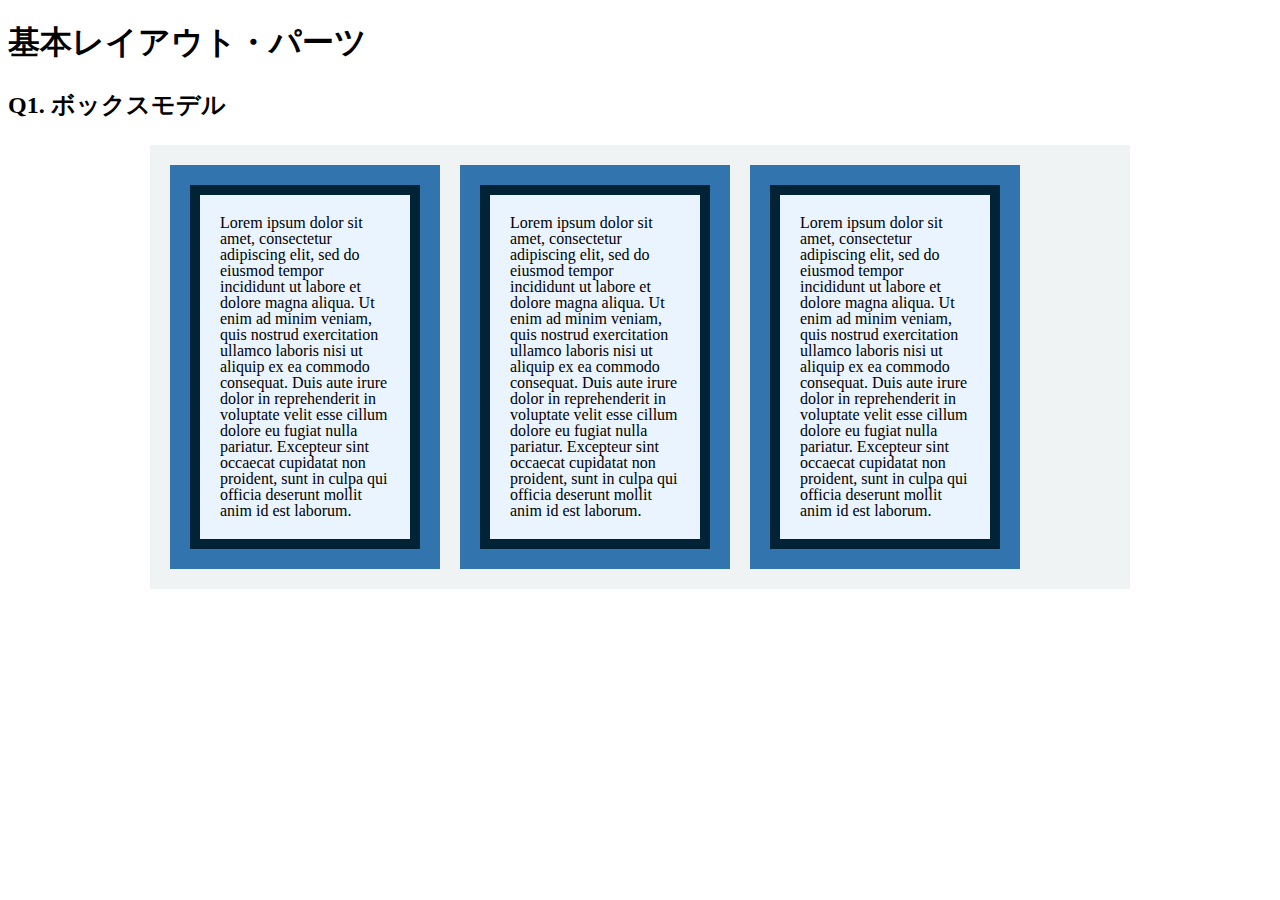
==== layout_parts/q1/index.html @ 4a21602a "基本レイアウト・パーツ前半(p1-p6)レビュー" ====
<!DOCTYPE html>
<html>
  <head>
    <meta charset="utf-8">
    <meta http-equiv="X-UA-Compatible" content="IE=edge">
    <meta name="viewport" content="width=device-width, initial-scale=1.0, maximum-scale=1.0, user-scalable=no">
    <meta name="format-detection" content="telephone=no">
    <title>基本レイアウト・パーツ</title>
    <link rel="stylesheet" href="http://gizumo-inc.github.io/sample/front-lesson/layout_parts_new/assets/css/reset.css">
    <link rel="stylesheet" href="http://gizumo-inc.github.io/sample/front-lesson/layout_parts_new/assets/css/base.css">
    <link rel="stylesheet" href="css/style.css">
  </head>
  <body>
    <div class="wrapper">
      <h1 class="title">基本レイアウト・パーツ</h1>
      <h2 class="headline">
        <p class="headline__text">Q1. ボックスモデル</p>
      </h2>
      <div class="box">
        <!-- 回答はクラスq1の要素の中に書いてね -->
        <!-- すでについてるクラスにはstyleを指定しない。styleをつける場合は自分で新たにクラスをつけること -->
        <div class="q1 outbox clearfix">
          <div class="outside">
            <div class="inside">Lorem ipsum dolor sit amet, consectetur adipiscing elit, sed do eiusmod tempor incididunt ut labore et dolore magna aliqua. Ut enim ad minim veniam, quis nostrud exercitation ullamco laboris nisi ut aliquip ex ea commodo consequat. Duis aute irure dolor in reprehenderit in voluptate velit esse cillum dolore eu fugiat nulla pariatur. Excepteur sint occaecat cupidatat non proident, sunt in culpa qui officia deserunt mollit anim id est laborum.</div>
          </div>
          <div class="outside">
            <div class="inside">Lorem ipsum dolor sit amet, consectetur adipiscing elit, sed do eiusmod tempor incididunt ut labore et dolore magna aliqua. Ut enim ad minim veniam, quis nostrud exercitation ullamco laboris nisi ut aliquip ex ea commodo consequat. Duis aute irure dolor in reprehenderit in voluptate velit esse cillum dolore eu fugiat nulla pariatur. Excepteur sint occaecat cupidatat non proident, sunt in culpa qui officia deserunt mollit anim id est laborum.</div>
          </div>
          <div class="outside">
            <div class="inside">Lorem ipsum dolor sit amet, consectetur adipiscing elit, sed do eiusmod tempor incididunt ut labore et dolore magna aliqua. Ut enim ad minim veniam, quis nostrud exercitation ullamco laboris nisi ut aliquip ex ea commodo consequat. Duis aute irure dolor in reprehenderit in voluptate velit esse cillum dolore eu fugiat nulla pariatur. Excepteur sint occaecat cupidatat non proident, sunt in culpa qui officia deserunt mollit anim id est laborum.</div>
          </div>
        </div>
        <!-- 回答はクラスq1の要素の中に書いてね -->
      </div>
    </div>
  </body>
</html>
---- layout_parts/q1/css/style.css ----
@charset "UTF-8";

.clearfix::after {
  content: "";
  display: block;
  clear: both;
}
.outbox {
  margin: auto;
  width: 940px;
  padding: 20px;
  background-color: #eff3f4;
}
.outside {
  background-color: #3274ae;
  float: left;
  margin-left: 20px;
  padding: 20px;
}
.inside {
  box-sizing: border-box;
  width: 230px;
  background-color: #eaf4ff;
  border: solid 10px #022336;
  padding: 20px;
  font-size: 16px;
  line-height: 16px;
}
.outside:first-child{
  margin-left: 0px;
}
/* 回答はここに書いてね */

/* 回答はここに書いてね */
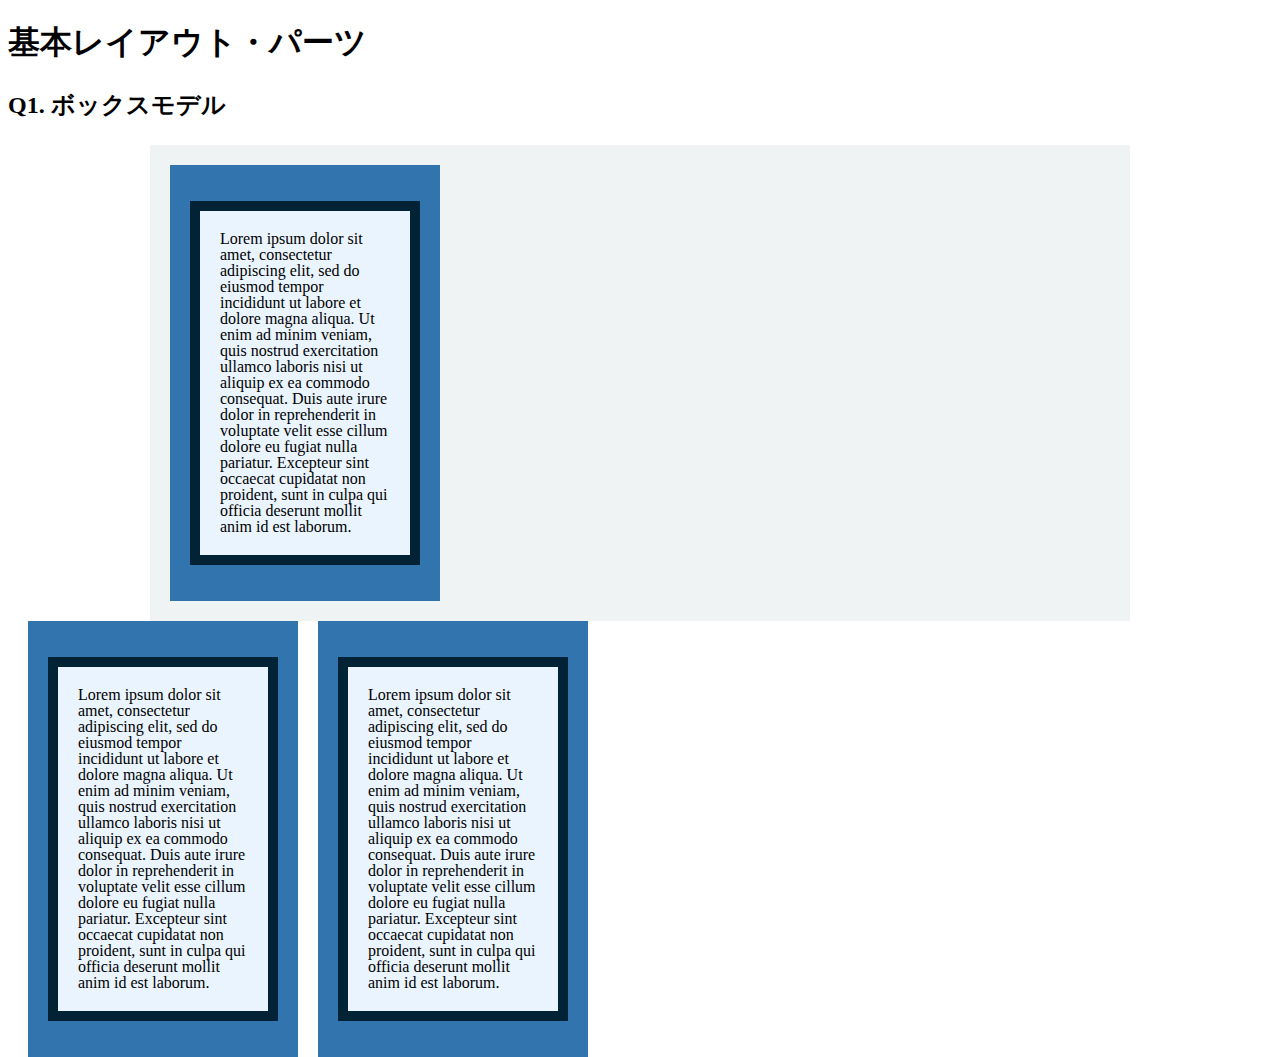
==== commit 1bbeb662: "基本レイアウト・パーツ前半(q1-q6)レビュー" ====
--- a/layout_parts/q1/index.html
+++ b/layout_parts/q1/index.html
@@ -21,13 +21,13 @@
         <!-- すでについてるクラスにはstyleを指定しない。styleをつける場合は自分で新たにクラスをつけること -->
         <div class="q1 outbox clearfix">
           <div class="outside">
-            <div class="inside">Lorem ipsum dolor sit amet, consectetur adipiscing elit, sed do eiusmod tempor incididunt ut labore et dolore magna aliqua. Ut enim ad minim veniam, quis nostrud exercitation ullamco laboris nisi ut aliquip ex ea commodo consequat. Duis aute irure dolor in reprehenderit in voluptate velit esse cillum dolore eu fugiat nulla pariatur. Excepteur sint occaecat cupidatat non proident, sunt in culpa qui officia deserunt mollit anim id est laborum.</div>
+            <p class="inside">Lorem ipsum dolor sit amet, consectetur adipiscing elit, sed do eiusmod tempor incididunt ut labore et dolore magna aliqua. Ut enim ad minim veniam, quis nostrud exercitation ullamco laboris nisi ut aliquip ex ea commodo consequat. Duis aute irure dolor in reprehenderit in voluptate velit esse cillum dolore eu fugiat nulla pariatur. Excepteur sint occaecat cupidatat non proident, sunt in culpa qui officia deserunt mollit anim id est laborum.</div>
           </div>
           <div class="outside">
-            <div class="inside">Lorem ipsum dolor sit amet, consectetur adipiscing elit, sed do eiusmod tempor incididunt ut labore et dolore magna aliqua. Ut enim ad minim veniam, quis nostrud exercitation ullamco laboris nisi ut aliquip ex ea commodo consequat. Duis aute irure dolor in reprehenderit in voluptate velit esse cillum dolore eu fugiat nulla pariatur. Excepteur sint occaecat cupidatat non proident, sunt in culpa qui officia deserunt mollit anim id est laborum.</div>
+            <p class="inside">Lorem ipsum dolor sit amet, consectetur adipiscing elit, sed do eiusmod tempor incididunt ut labore et dolore magna aliqua. Ut enim ad minim veniam, quis nostrud exercitation ullamco laboris nisi ut aliquip ex ea commodo consequat. Duis aute irure dolor in reprehenderit in voluptate velit esse cillum dolore eu fugiat nulla pariatur. Excepteur sint occaecat cupidatat non proident, sunt in culpa qui officia deserunt mollit anim id est laborum.</div>
           </div>
           <div class="outside">
-            <div class="inside">Lorem ipsum dolor sit amet, consectetur adipiscing elit, sed do eiusmod tempor incididunt ut labore et dolore magna aliqua. Ut enim ad minim veniam, quis nostrud exercitation ullamco laboris nisi ut aliquip ex ea commodo consequat. Duis aute irure dolor in reprehenderit in voluptate velit esse cillum dolore eu fugiat nulla pariatur. Excepteur sint occaecat cupidatat non proident, sunt in culpa qui officia deserunt mollit anim id est laborum.</div>
+            <p class="inside">Lorem ipsum dolor sit amet, consectetur adipiscing elit, sed do eiusmod tempor incididunt ut labore et dolore magna aliqua. Ut enim ad minim veniam, quis nostrud exercitation ullamco laboris nisi ut aliquip ex ea commodo consequat. Duis aute irure dolor in reprehenderit in voluptate velit esse cillum dolore eu fugiat nulla pariatur. Excepteur sint occaecat cupidatat non proident, sunt in culpa qui officia deserunt mollit anim id est laborum.</div>
           </div>
         </div>
         <!-- 回答はクラスq1の要素の中に書いてね -->
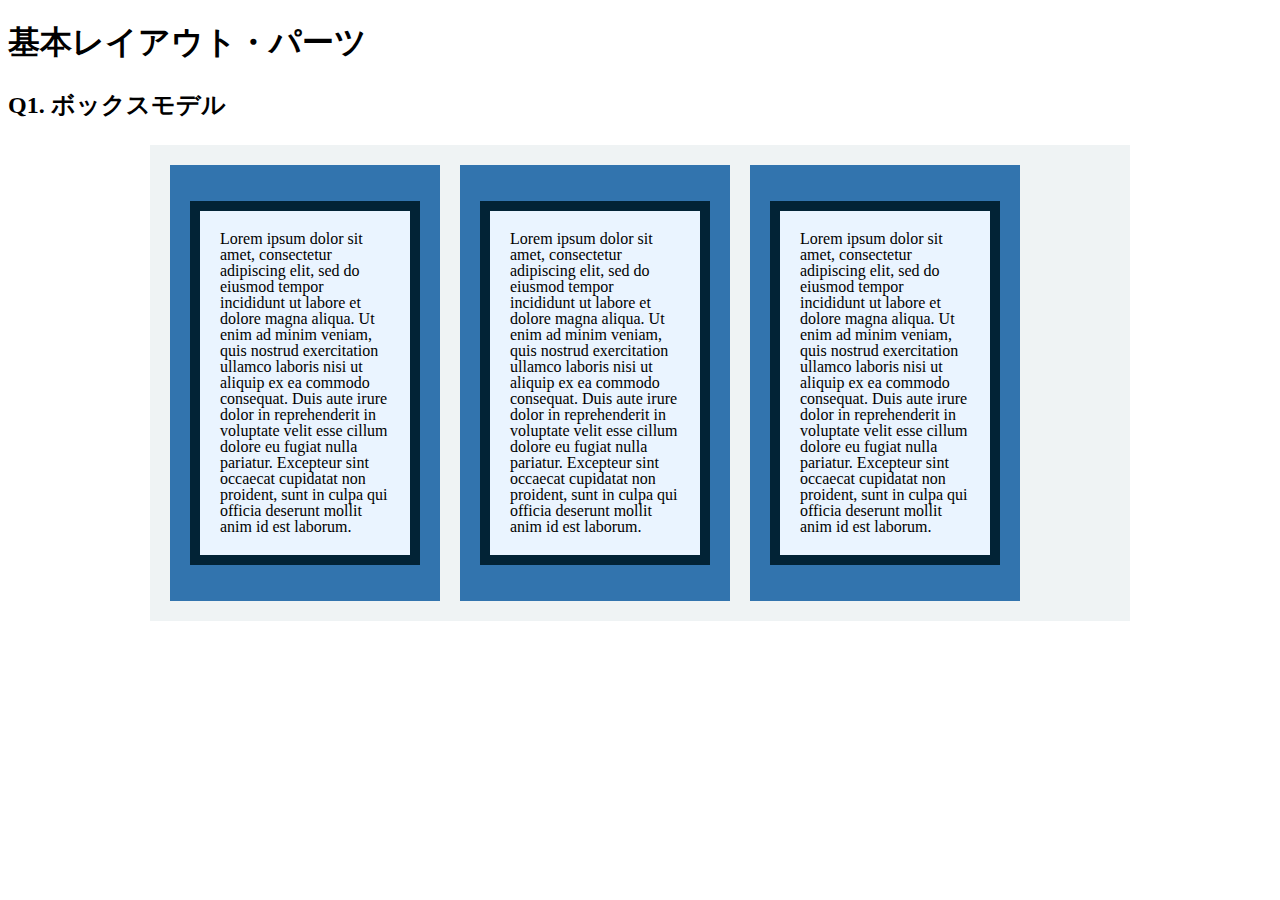
==== commit f7430a38: "修正１" ====
--- a/layout_parts/q1/index.html
+++ b/layout_parts/q1/index.html
@@ -21,13 +21,13 @@
         <!-- すでについてるクラスにはstyleを指定しない。styleをつける場合は自分で新たにクラスをつけること -->
         <div class="q1 outbox clearfix">
           <div class="outside">
-            <p class="inside">Lorem ipsum dolor sit amet, consectetur adipiscing elit, sed do eiusmod tempor incididunt ut labore et dolore magna aliqua. Ut enim ad minim veniam, quis nostrud exercitation ullamco laboris nisi ut aliquip ex ea commodo consequat. Duis aute irure dolor in reprehenderit in voluptate velit esse cillum dolore eu fugiat nulla pariatur. Excepteur sint occaecat cupidatat non proident, sunt in culpa qui officia deserunt mollit anim id est laborum.</div>
+            <p class="inside">Lorem ipsum dolor sit amet, consectetur adipiscing elit, sed do eiusmod tempor incididunt ut labore et dolore magna aliqua. Ut enim ad minim veniam, quis nostrud exercitation ullamco laboris nisi ut aliquip ex ea commodo consequat. Duis aute irure dolor in reprehenderit in voluptate velit esse cillum dolore eu fugiat nulla pariatur. Excepteur sint occaecat cupidatat non proident, sunt in culpa qui officia deserunt mollit anim id est laborum.</p>
           </div>
           <div class="outside">
-            <p class="inside">Lorem ipsum dolor sit amet, consectetur adipiscing elit, sed do eiusmod tempor incididunt ut labore et dolore magna aliqua. Ut enim ad minim veniam, quis nostrud exercitation ullamco laboris nisi ut aliquip ex ea commodo consequat. Duis aute irure dolor in reprehenderit in voluptate velit esse cillum dolore eu fugiat nulla pariatur. Excepteur sint occaecat cupidatat non proident, sunt in culpa qui officia deserunt mollit anim id est laborum.</div>
+            <p class="inside">Lorem ipsum dolor sit amet, consectetur adipiscing elit, sed do eiusmod tempor incididunt ut labore et dolore magna aliqua. Ut enim ad minim veniam, quis nostrud exercitation ullamco laboris nisi ut aliquip ex ea commodo consequat. Duis aute irure dolor in reprehenderit in voluptate velit esse cillum dolore eu fugiat nulla pariatur. Excepteur sint occaecat cupidatat non proident, sunt in culpa qui officia deserunt mollit anim id est laborum.</p>
           </div>
           <div class="outside">
-            <p class="inside">Lorem ipsum dolor sit amet, consectetur adipiscing elit, sed do eiusmod tempor incididunt ut labore et dolore magna aliqua. Ut enim ad minim veniam, quis nostrud exercitation ullamco laboris nisi ut aliquip ex ea commodo consequat. Duis aute irure dolor in reprehenderit in voluptate velit esse cillum dolore eu fugiat nulla pariatur. Excepteur sint occaecat cupidatat non proident, sunt in culpa qui officia deserunt mollit anim id est laborum.</div>
+            <p class="inside">Lorem ipsum dolor sit amet, consectetur adipiscing elit, sed do eiusmod tempor incididunt ut labore et dolore magna aliqua. Ut enim ad minim veniam, quis nostrud exercitation ullamco laboris nisi ut aliquip ex ea commodo consequat. Duis aute irure dolor in reprehenderit in voluptate velit esse cillum dolore eu fugiat nulla pariatur. Excepteur sint occaecat cupidatat non proident, sunt in culpa qui officia deserunt mollit anim id est laborum.</p>
           </div>
         </div>
         <!-- 回答はクラスq1の要素の中に書いてね -->
